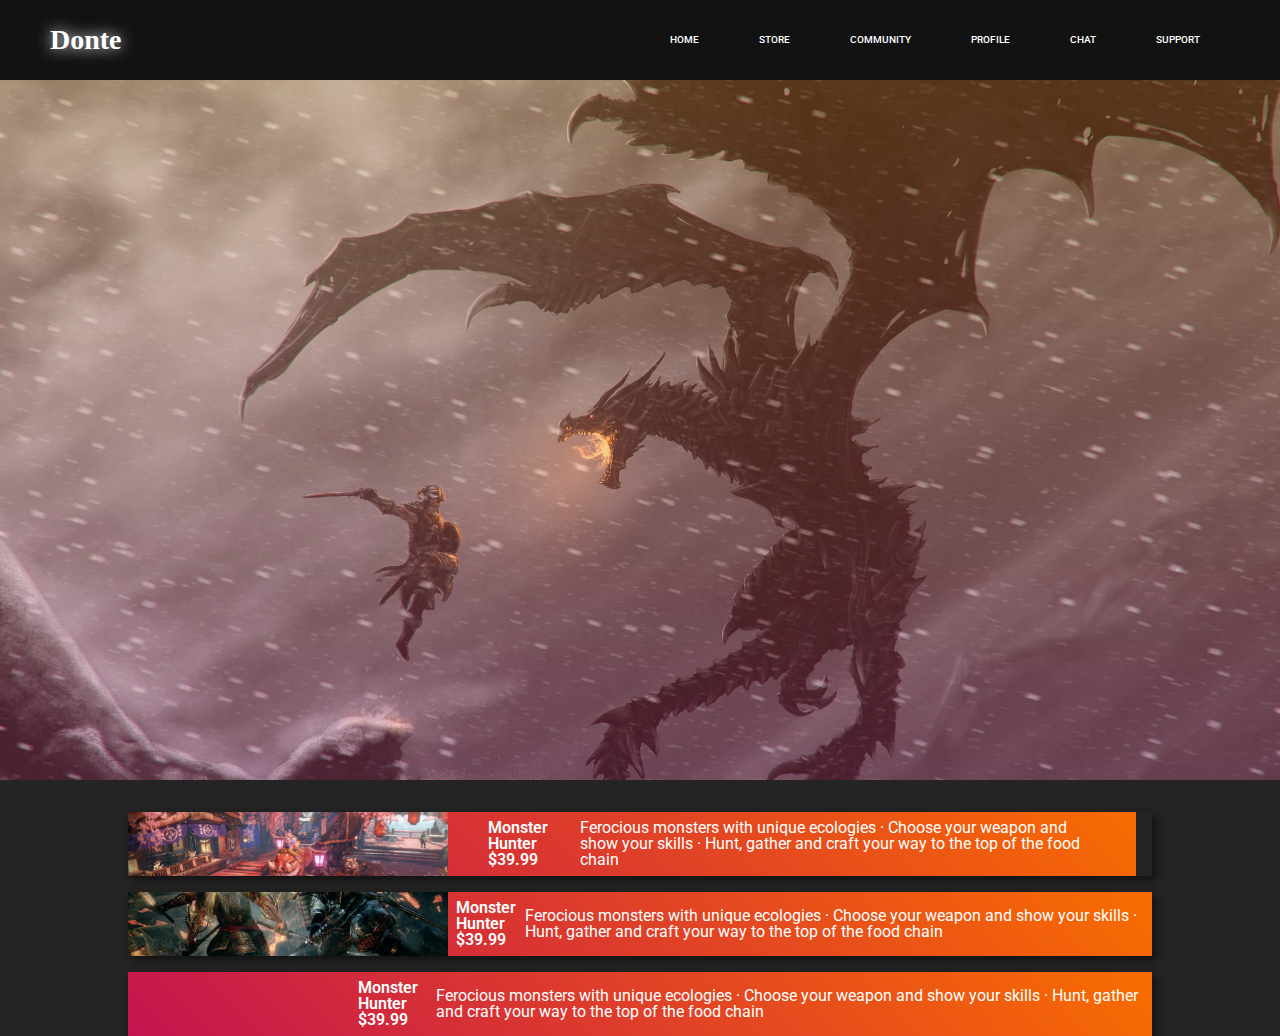
==== store.html @ f2776e54 "storepage" ====
<!DOCTYPE html>
<html lang="en">
  <head>
    <meta charset="UTF-8" />
    <meta http-equiv="X-UA-Compatible" content="IE=edge" />
    <meta name="viewport" content="width=device-width, initial-scale=1.0" />
    <title>Store</title>
    <!-- Main Style Css File -->
    <link rel="stylesheet" href="css/style.css" />
    <!-- Reset Css File -->
    <link rel="stylesheet" href="css/reset.css" />
    <!-- Font Awesome CDN -->
    <link
      rel="stylesheet"
      href="https://cdnjs.cloudflare.com/ajax/libs/font-awesome/6.2.1/css/all.min.css"
      integrity="sha512-MV7K8+y+gLIBoVD59lQIYicR65iaqukzvf/nwasF0nqhPay5w/9lJmVM2hMDcnK1OnMGCdVK+iQrJ7lzPJQd1w=="
      crossorigin="anonymous"
      referrerpolicy="no-referrer"
    />
  </head>
  <body>
    <div class="header">
      <div class="logo">Donte</div>
      <div class="hamburger">
        <div class="line"></div>
        <div class="line"></div>
        <div class="line"></div>
      </div>
      <nav class="nav_bar">
        <ul>
          <li>
            <i class="fa-solid fa-house"></i><a href="" class=""> HOME</a>
          </li>
          <li><i class="fa-solid fa-shop"></i><a href=""> STORE</a></li>
          <li><i class="fa-solid fa-users"></i><a href=""> COMMUNITY</a></li>
          <li><i class="fa-solid fa-user"></i><a href=""> PROFILE</a></li>
          <li><i class="fa-solid fa-comments"></i> <a href="">CHAT</a></li>
          <li><i class="fa-solid fa-phone"></i><a href=""> SUPPORT</a></li>
        </ul>
      </nav>
    </div>
    <div class="main">
      <div class="top_container" id="top_store_container"></div>
      <div class="store_item_container">
        <div class="store_item_card">
          <div class="store_item_card_inner">
            <div class="store_item_card_image">
              <img src="images/store/items/mnhntr.webp" alt="" />
            </div>
            <div class="store_item_card_text_one">
              <h2>Monster Hunter</h2>
              <p>$39.99</p>
            </div>
            <div class="store_item_card_text_two">
              <p>
                Ferocious monsters with unique ecologies · Choose your weapon
                and show your skills · Hunt, gather and craft your way to the
                top of the food chain
              </p>
            </div>
            <div class="store_item_card_arrow">
              <i class="fa-solid fa-circle-arrow-right fa-3x"></i>
            </div>
          </div>
        </div>
        <div class="store_item_card">
          <div class="store_item_card_image">
            <img src="images/store/items/nioh.jpg" alt="" />
          </div>
          <div class="store_item_card_text_one">
            <h2>Monster Hunter</h2>
            <p>$39.99</p>
          </div>
          <div class="store_item_card_text_two">
            <p>
              Ferocious monsters with unique ecologies · Choose your weapon and
              show your skills · Hunt, gather and craft your way to the top of
              the food chain
            </p>
          </div>
        </div>
        <div class="store_item_card">
          <div class="store_item_card_image"></div>
          <div class="store_item_card_text_one">
            <h2>Monster Hunter</h2>
            <p>$39.99</p>
          </div>
          <div class="store_item_card_text_two">
            <p>
              Ferocious monsters with unique ecologies · Choose your weapon and
              show your skills · Hunt, gather and craft your way to the top of
              the food chain
            </p>
          </div>
        </div>
      </div>
    </div>
  </body>
</html>
---- css/style.css ----
@import url("https://fonts.googleapis.com/css2?family=Roboto&display=swap");
* {
  box-sizing: border-box;
  font-family: "Roboto", sans-serif;
}

body {
  box-sizing: border-box;
  background-color: var(--light-gray);
}

html {
  scroll-behavior: smooth;
}

/* Colors */
:root {
  /* --main-purple: #311036;
  --main-pink: #ff2a6d;
  --main-blue: #05d9e8;
  --light-blue: #d1f7ff;
  --dark-blue: #005678;
  --darker-blue: #01012b; */
  --main-orange: #f96d00;
  --main-purple: #8a1253;
  --main-red: #c51350;
  --main-gray: #121212;
  --light-gray: #242424;
}

/* Header */
.header {
  width: 100%;
  height: 80px;
  background: var(--main-gray);
  display: flex;
  align-items: center;
  justify-content: space-between;
  padding: 0 100px;
}

.logo {
  font-size: 28px;
  font-weight: bold;
  color: #fff;
  text-shadow: 0px 0px 15px #fff;
  cursor: pointer;
}

.hamburger {
  display: none;
}

.nav_bar ul {
  display: flex;
  justify-content: center;
  align-items: center;
}

.nav_bar ul li {
  display: flex;
  flex-direction: row;
  align-items: center;
  justify-content: center;
  padding: 10px 20px;
}

.nav_bar ul li a {
  display: block;
  color: #fff;
  padding: 0 5px;
  font-weight: 500;
  font-size: 10px;
  font-family: "Roboto", sans-serif;
  border-radius: 50px;
  transition: 0.2s;
  margin: 0 5px;
}

.nav_bar ul li i {
  color: white;
  display: flex;
  justify-content: center;
  align-items: center;
}

.nav_bar ul li:hover {
  border-radius: 20px;
  color: #fff;
  text-shadow: 0 0 5px var(--main-red);
}

/* Top Container */
.top_container {
  background: linear-gradient(
      0deg,
      rgba(197, 19, 80, 0.25),
      rgba(249, 109, 0, 0.25)
    ),
    url(../images/top.jpg);
  background-position: center;
  background-size: cover;
  background-repeat: no-repeat;
  min-height: 700px;
  display: flex;
  justify-content: center;
}

.top_nav {
  margin-top: 20px;
  display: flex;
  flex-direction: row;
  background: linear-gradient(45deg, var(--main-red), var(--main-orange));
  border-radius: 15px;
  height: 3rem;
  align-items: center;
  justify-content: space-between;
  width: 90%;
  padding: 20px;
  box-shadow: 3px 3px 4px var(--main-gray);
}

.top_ul {
  display: flex;
  flex-direction: row;
  gap: 2rem;
}

.top_li a {
  color: #fff;
  font-family: "Roboto";
  transition: 0.2s;
  font-weight: bold;
}

.top_li:hover {
  transform: scale(1.2);
  transition: 0.2s;
  text-shadow: 2px 4px 5px var(--main-gray);
}

/* Slider Container 1 */
.headerone {
  margin: 2rem auto;
  text-align: center;
  font-family: "Roboto";
  font-size: 22px;
  font-weight: bold;
  color: #fff;
}
.product_card_container {
  background: linear-gradient(45deg, var(--main-red) 60%, var(--main-orange));
  width: 60rem;
  height: 22rem;
  border-radius: 20px;
  box-shadow: 2px 4px 4px var(--main-gray);
  display: flex;
  flex-direction: row;
  justify-content: center;
  align-items: center;
  margin: 2rem auto;
  gap: 0.5rem;
  font-family: "Roboto";
}

/* Left Section */
.card_section_left {
  width: 35rem;
  height: 90%;
}

.card_main_image {
  width: 100%;
  height: 100%;
  border-radius: 20px;
}

/* Right Section */
.card_section_right {
  display: flex;
  flex-direction: column;
  width: 20rem;
  height: 100%;
  justify-content: center;
}

/* Info */
.card_info {
  display: flex;
  flex-direction: column;
  align-items: flex-start;
  justify-content: space-evenly;
  height: 100%;
  color: #fff;
}

.card_info h2 {
  font-size: 25px;
  font-weight: bolder;
}

.card_info p {
  font-size: 12px;
}

.card_info button {
  border-radius: 20px;
  border: none;
  font-weight: bold;
  border: 2px solid #fff;
  background: transparent;
  color: white;
  padding: 5px;
  width: 8rem;
  cursor: pointer;
  transition: 0.2s;
}

.card_info button:hover {
  background: var(--main-gray);
  border: 2px solid var(--main-gray);
}

/* Small Images */
.img_nav {
  width: 80%;
  height: 5rem;
  display: flex;
  flex-wrap: wrap;
}

.nav_image {
  width: 50%;
  height: 100%;
  padding: 2px;
  cursor: pointer;
  transform: 0.2s;
  border-radius: 20px;
}

.nav_image:hover {
  transform: scale(1.1);
  transition: 0.2s;
}

/* Slideshow container */
.slideshow-container {
  max-width: 1000px;
  position: relative;
  margin: auto;
}

/* Hide the images by default */
.mySlides {
  display: none;
}

/* Next & previous buttons */
.prev,
.next {
  cursor: pointer;
  position: absolute;
  top: 50%;
  width: auto;
  margin-top: -22px;
  padding: 16px;
  color: white;
  font-weight: bold;
  font-size: 18px;
  transition: 0.6s ease;
  border-radius: 10px;
  box-shadow: 0 0 5px #fff;
  user-select: none;
  background-color: var(--main-gray);
}

/* Position the "next button" to the right */
.next {
  right: 0;
  border-radius: 10px;
}

/* On hover, add a black background color with a little bit see-through */
.prev:hover,
.next:hover {
  background-color: rgba(0, 0, 0, 0.8);
}

/* Caption text */
.text {
  color: #f2f2f2;
  font-size: 15px;
  padding: 8px 12px;
  position: absolute;
  bottom: 8px;
  width: 100%;
  text-align: center;
}

/* Number text (1/3 etc) */
.numbertext {
  color: #f2f2f2;
  font-size: 12px;
  padding: 8px 12px;
  position: absolute;
  top: 0;
}

/* The dots/bullets/indicators */
.dot {
  cursor: pointer;
  height: 15px;
  width: 15px;
  margin: 0 2px;
  background-color: #bbb;
  border-radius: 50%;
  display: inline-block;
  transition: background-color 0.6s ease;
}

.active,
.dot:hover {
  background-color: #717171;
}

/* Fading animation */
.fade {
  animation-name: fade;
  animation-duration: 1.5s;
}

/* Award */
.award {
  width: 100%;
  display: flex;
  justify-content: center;
  align-items: center;
  margin: 5rem auto;
}
.award_inner {
  width: 60rem;
  min-height: 10rem;
  display: flex;
  align-items: center;
  justify-content: center;
  background: url(../images/gameaward/share-2022.jpg);
  background-position: center;
  background-repeat: no-repeat;
  background-size: cover;
  box-shadow: 2px 4px 4px var(--main-gray);
  cursor: pointer;
  transition: all 0.2s;
}
.award_inner:hover {
  box-shadow: 0 0 20px var(--main-red);
}

/* Special */
.special_container {
  display: flex;
  flex-direction: row;
  justify-content: center;
  align-items: center;
  min-height: 30rem;
  gap: 4rem;
  padding: 2rem;
}

.specialimg {
  height: 20rem;
}

.spimgone {
  background: url(../images/special/spone.jpg);
  background-position: center;
  background-size: cover;
  background-repeat: no-repeat;
}

.spimgtwo {
  background: url(../images/special/sptwo.jpg);
  background-position: center;
  background-size: cover;
  background-repeat: no-repeat;
}

.special {
  width: 20rem;
  box-shadow: 5px 5px 5px var(--main-gray);
  transition: 0.1s;
}

.specialtext {
  font-family: "Roboto";
  display: flex;
  flex-direction: column;
  justify-content: space-evenly;
  height: 8rem;
  padding: 1rem;
  text-align: center;
  background: linear-gradient(45deg, var(--main-red), var(--main-orange));
}

.specialtext h2 {
  color: #fff;
  font-size: 22px;
}

.specialtext p {
  color: #fff;
  font-size: 12px;
}

.specialdeal {
  font-size: 20px !important;
  background: #202020;
  display: flex;
  justify-content: center;
  align-items: center;
  padding: 0.5rem;
}

.spthree {
  display: flex;
  flex-direction: column;
  justify-content: space-between;
  gap: 0.5rem;
}

.specialtopimg {
  height: 7rem;
  background: url(../images/special/sptop.jpg);
  background-position: center;
  background-repeat: no-repeat;
  background-size: cover;
}

.specialbotimg {
  height: 7rem;
  background: url(../images/special/spbot.jpg);
  background-position: center;
  background-size: cover;
  background-repeat: no-repeat;
}

.spone:hover {
  transform: scale(1.1);
  transition: 0.2s;
}
.sptwo:hover {
  transform: scale(1.1);
  transition: 0.2s;
}
.specialthreetop:hover {
  transform: scale(1.1);
  transition: 0.2s;
}
.specialthreebot:hover {
  transform: scale(1.1);
  transition: 0.2s;
}

.offertext {
  margin: auto;
  width: 90%;
  padding: 1rem;
  border-radius: 20px;
}
.offertext h2 {
  text-align: center;
  font-family: "Roboto";
  font-size: 22px;
  font-weight: bolder;
  color: #fff;
}

/* New & Trending */
.trending_text {
  margin-bottom: 2rem;
}
.trending_text h2 {
  font-family: "Roboto";
  font-size: 22px;
  font-weight: bolder;
  color: #fff;
  text-align: center;
}

.trending_row_one {
  display: flex;
  flex-wrap: wrap;
  flex-direction: row;
  gap: 1rem;
  align-items: center;
  justify-content: center;
}

.trending_card {
  /* height: 25rem; */
  width: 12rem;
  transition: all 0.2s;
  cursor: pointer;
}

.trending_card:hover {
  transform: scale(1.1);
}

.trending_card_text {
  height: 4rem;
  display: flex;
  flex-direction: column;
  justify-content: space-evenly;
  gap: 6px;
  color: #fff;
  text-align: center;
  padding: 0.5rem;
  background: linear-gradient(45deg, var(--main-red), var(--main-orange));
}

.trending_header {
  font-family: "Roboto";
  font-size: 14px;
  font-weight: bold;
}

.trending_card_text a {
  color: #fff;
  font-size: 18px;
  font-family: "Roboto";
  transition: transform 0.5s ease-in-out;
}

.trending_card_text a:hover {
  transform: rotate(270deg);
}

/* Trending card images */
.trending_one {
  background: linear-gradient(
      0deg,
      rgba(197, 19, 80, 0.5),
      rgba(249, 109, 0, 0.1)
    ),
    url(../images/new/wtchr.jpg);
}
.trending_two {
  background: linear-gradient(
      0deg,
      rgba(197, 19, 80, 0.5),
      rgba(249, 109, 0, 0.1)
    ),
    url(../images/new/cbrpnk.jpg);
}
.trending_three {
  background: linear-gradient(
      0deg,
      rgba(197, 19, 80, 0.5),
      rgba(249, 109, 0, 0.1)
    ),
    url(../images/new/eldn.webp);
}
.trending_four {
  background: linear-gradient(
      0deg,
      rgba(197, 19, 80, 0.5),
      rgba(249, 109, 0, 0.1)
    ),
    url(../images/new/frcry.jpg);
}
.trending_five {
  background: linear-gradient(
      0deg,
      rgba(197, 19, 80, 0.5),
      rgba(249, 109, 0, 0.1)
    ),
    url(../images/new/dstny.jpg);
}

.trending_img {
  min-height: 16rem;
  background-position: center;
  background-size: cover;
  background-repeat: no-repeat;
}

/* Store */
#top_store_container {
  background: linear-gradient(
      0deg,
      rgba(197, 19, 80, 0.25),
      rgba(249, 109, 0, 0.25)
    ),
    url(../images/store/skrmtop.jpg);
  background-size: cover;
  background-repeat: no-repeat;
}

/* Store Items */
.store_item_container {
  display: flex;
  flex-wrap: wrap;
  flex-direction: column;
  justify-content: center;
  align-items: center;
  margin-top: 2rem;
  gap: 1rem;
  font-family: "Roboto";
}
.store_item_card {
  height: 4rem;
  max-width: 80%;
  display: flex;
  cursor: pointer;
  transition: all 0.5s;
  box-shadow: 4px 4px 9px var(--main-gray);
  background: linear-gradient(45deg, var(--main-red), var(--main-orange));
}
.store_item_card:hover {
  height: 10rem;
  transform: scale(1.02);
  box-shadow: 0px 0px 15px var(--main-red);
}

.store_item_card_inner {
  max-width: 100%;
}

.store_item_card_image {
  max-height: 100%;
  width: 20rem;
}

.store_item_card_image img {
  object-fit: cover;
  width: 20rem;
  max-height: 100%;
}

.store_item_card_text_one {
  display: flex;
  flex-direction: column;
  align-items: flex-start;
  justify-content: center;
  font-size: 1rem;
  padding-left: 0.5rem;
  color: #fff;
  font-weight: 600;
}
.store_item_card_text_two {
  color: #fff;
  display: flex;
  flex-direction: column;
  justify-content: center;
  align-items: flex-start;
}

.store_item_card_arrow {
  display: flex;
  flex-direction: column;
  align-items: center;
  justify-content: center;
  color: #fff;
  padding: 0.5rem;
  background-color: var(--light-gray);
}
.store_item_card_arrow i {
  transition: all 0.5s;
}

.store_item_card_arrow i:hover {
  text-shadow: 0px 0px 10px var(--main-red);
  transform: scale(1.2);
}

.store_item_card_inner {
  display: flex;
  gap: 2rem;
}

/* 197, 19, 80, 0.25
249, 109, 0, 0.25 */

@keyframes fade {
  from {
    opacity: 0.4;
  }
  to {
    opacity: 1;
  }
}

.top_container input {
  border-radius: 10px;
  height: 1.5rem;
  border: none;
  width: 15rem;
}

@media only screen and (max-width: 1328px) {
  .header {
    padding: 0 50px;
  }
}
@media only screen and (max-width: 1100px) {
  .header {
    padding: 0 50px;
  }
  .top_nav {
    display: flex;
    flex-direction: column;
    height: 100%;
    width: 50%;
    gap: 1rem;
    text-align: center;
  }

  .top_nav input {
    display: none;
  }
  .top_ul {
    display: flex;
    flex-direction: column;
  }

  .slideshow-container {
    display: none;
  }
  .dots {
    display: none;
  }
  .special_container {
    display: flex;
    flex-direction: column;
    justify-content: center;
    align-items: center;
    gap: 1rem;
  }

  .special {
    min-width: 50%;
    height: 60%;
  }
}
@media only screen and (max-width: 900px) {
  .hamburger {
    display: block;
    cursor: pointer;
  }
  .nav_bar ul li {
    flex-direction: column;
  }

  .nav_bar ul li a {
    padding: 3px;
    font-size: 15px;
  }

  .hamburger .line {
    width: 30px;
    height: 3px;
    background: #fff;
    margin: 6px 0;
  }

  .nav_bar {
    height: 0;
    position: absolute;
    top: 80px;
    left: 0;
    right: 0;
    width: 100vw;
    background: var(--main-gray);
    transition: 0.2s;
    overflow: hidden;
  }

  .nav_bar.active {
    height: 550px;
    transition: 0.2s;
  }

  .nav_bar.active ul {
    opacity: 1;
  }

  .nav_bar ul {
    display: block;
    width: fit-content;
    margin: 80px auto 0 auto;
    text-align: center;
    transition: 0.5s;
    opacity: 0;
  }

  .nav_bar ul li a {
    margin-bottom: 12px;
  }

  .trending_card {
    width: 6rem;
  }
}
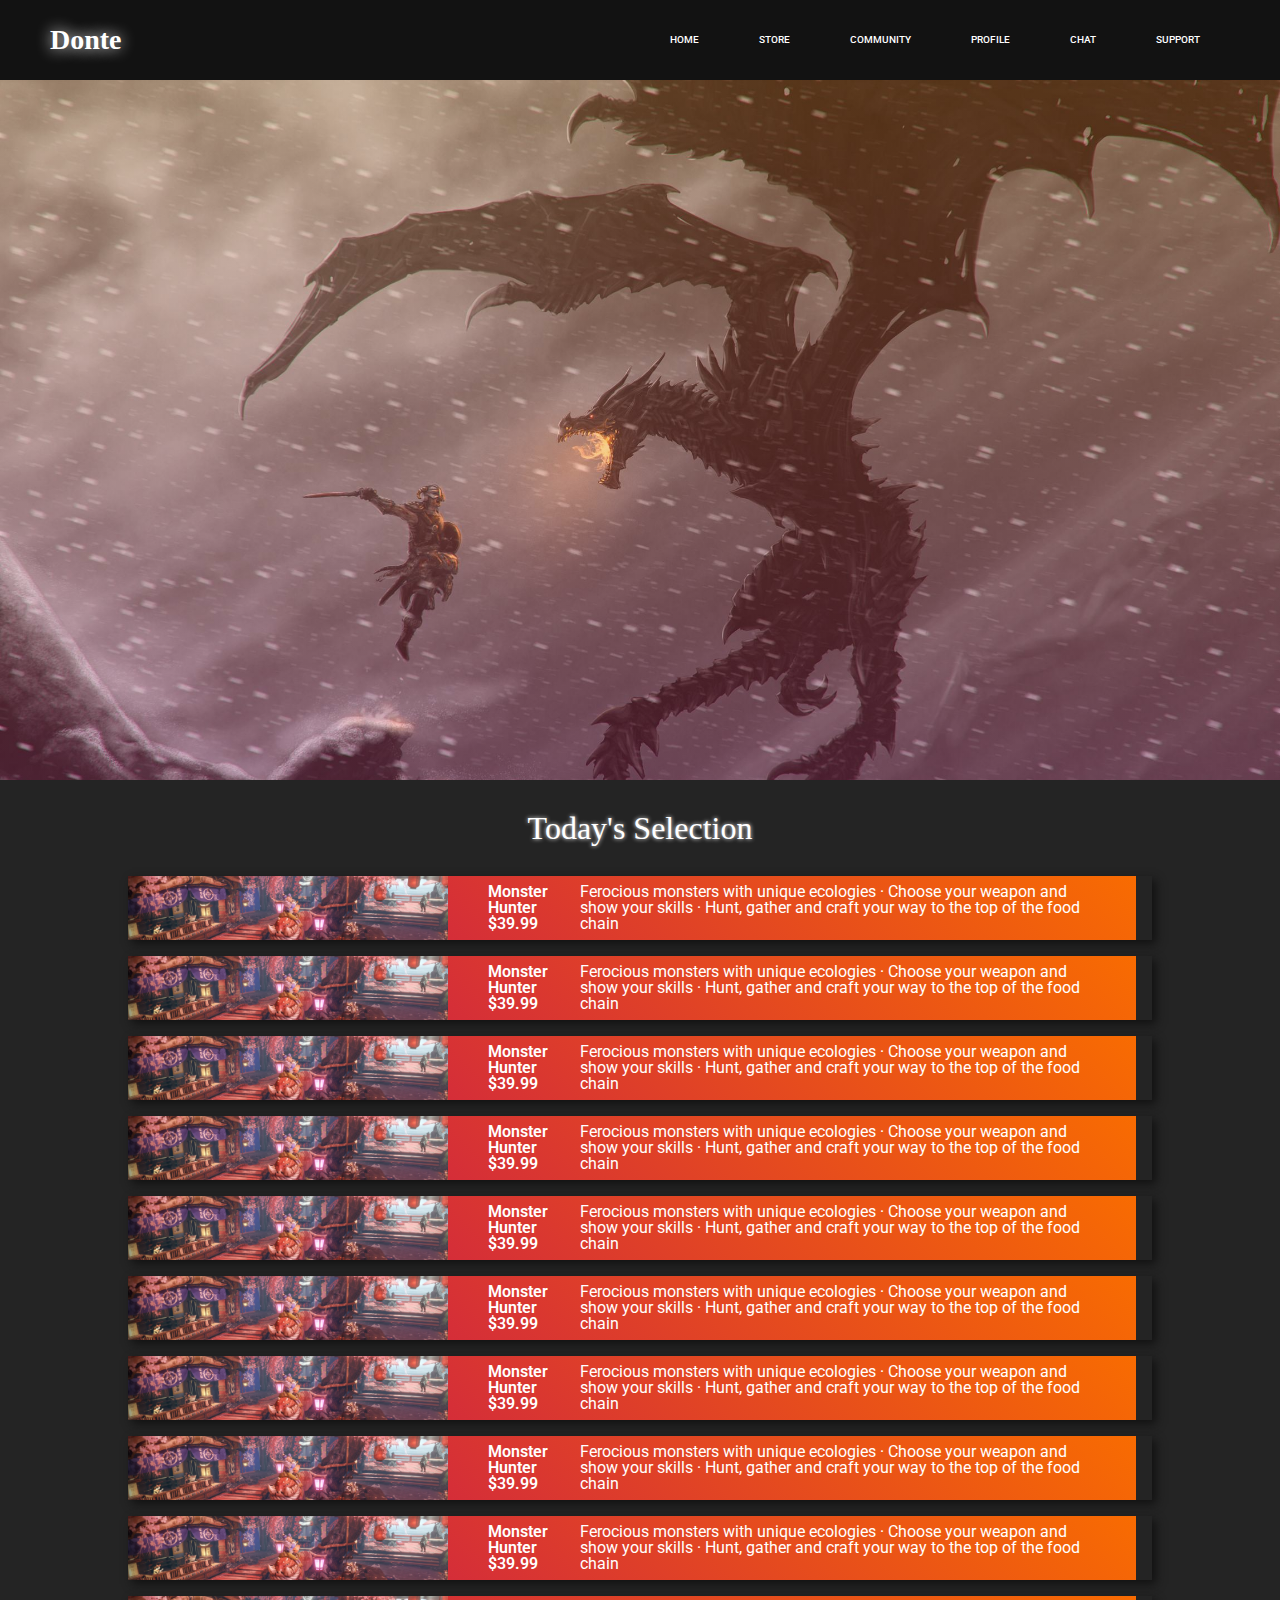
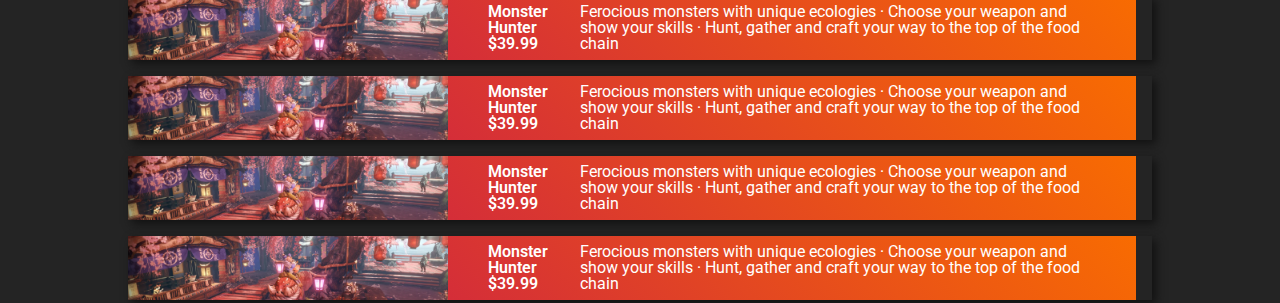
==== commit f2eb1172: "3" ====
--- a/store.html
+++ b/store.html
@@ -1,99 +1,324 @@
 <!DOCTYPE html>
 <html lang="en">
-  <head>
-    <meta charset="UTF-8" />
-    <meta http-equiv="X-UA-Compatible" content="IE=edge" />
-    <meta name="viewport" content="width=device-width, initial-scale=1.0" />
-    <title>Store</title>
-    <!-- Main Style Css File -->
-    <link rel="stylesheet" href="css/style.css" />
-    <!-- Reset Css File -->
-    <link rel="stylesheet" href="css/reset.css" />
-    <!-- Font Awesome CDN -->
-    <link
-      rel="stylesheet"
-      href="https://cdnjs.cloudflare.com/ajax/libs/font-awesome/6.2.1/css/all.min.css"
-      integrity="sha512-MV7K8+y+gLIBoVD59lQIYicR65iaqukzvf/nwasF0nqhPay5w/9lJmVM2hMDcnK1OnMGCdVK+iQrJ7lzPJQd1w=="
-      crossorigin="anonymous"
-      referrerpolicy="no-referrer"
-    />
-  </head>
-  <body>
-    <div class="header">
-      <div class="logo">Donte</div>
-      <div class="hamburger">
-        <div class="line"></div>
-        <div class="line"></div>
-        <div class="line"></div>
-      </div>
-      <nav class="nav_bar">
-        <ul>
-          <li>
-            <i class="fa-solid fa-house"></i><a href="" class=""> HOME</a>
-          </li>
-          <li><i class="fa-solid fa-shop"></i><a href=""> STORE</a></li>
-          <li><i class="fa-solid fa-users"></i><a href=""> COMMUNITY</a></li>
-          <li><i class="fa-solid fa-user"></i><a href=""> PROFILE</a></li>
-          <li><i class="fa-solid fa-comments"></i> <a href="">CHAT</a></li>
-          <li><i class="fa-solid fa-phone"></i><a href=""> SUPPORT</a></li>
-        </ul>
-      </nav>
+
+<head>
+  <meta charset="UTF-8" />
+  <meta http-equiv="X-UA-Compatible" content="IE=edge" />
+  <meta name="viewport" content="width=device-width, initial-scale=1.0" />
+  <title>Store</title>
+  <!-- Main Style Css File -->
+  <link rel="stylesheet" href="css/style.css" />
+  <!-- Reset Css File -->
+  <link rel="stylesheet" href="css/reset.css" />
+  <!-- Font Awesome CDN -->
+  <link rel="stylesheet" href="https://cdnjs.cloudflare.com/ajax/libs/font-awesome/6.2.1/css/all.min.css"
+    integrity="sha512-MV7K8+y+gLIBoVD59lQIYicR65iaqukzvf/nwasF0nqhPay5w/9lJmVM2hMDcnK1OnMGCdVK+iQrJ7lzPJQd1w=="
+    crossorigin="anonymous" referrerpolicy="no-referrer" />
+</head>
+
+<body>
+  <div class="header">
+    <div class="logo"><a href="index.html">Donte</a></div>
+    <div class="hamburger">
+      <div class="line"></div>
+      <div class="line"></div>
+      <div class="line"></div>
     </div>
-    <div class="main">
-      <div class="top_container" id="top_store_container"></div>
-      <div class="store_item_container">
-        <div class="store_item_card">
-          <div class="store_item_card_inner">
-            <div class="store_item_card_image">
-              <img src="images/store/items/mnhntr.webp" alt="" />
-            </div>
-            <div class="store_item_card_text_one">
-              <h2>Monster Hunter</h2>
-              <p>$39.99</p>
-            </div>
-            <div class="store_item_card_text_two">
-              <p>
-                Ferocious monsters with unique ecologies · Choose your weapon
-                and show your skills · Hunt, gather and craft your way to the
-                top of the food chain
-              </p>
-            </div>
-            <div class="store_item_card_arrow">
-              <i class="fa-solid fa-circle-arrow-right fa-3x"></i>
-            </div>
-          </div>
-        </div>
-        <div class="store_item_card">
-          <div class="store_item_card_image">
-            <img src="images/store/items/nioh.jpg" alt="" />
-          </div>
-          <div class="store_item_card_text_one">
-            <h2>Monster Hunter</h2>
-            <p>$39.99</p>
-          </div>
-          <div class="store_item_card_text_two">
-            <p>
-              Ferocious monsters with unique ecologies · Choose your weapon and
-              show your skills · Hunt, gather and craft your way to the top of
-              the food chain
-            </p>
-          </div>
-        </div>
-        <div class="store_item_card">
-          <div class="store_item_card_image"></div>
-          <div class="store_item_card_text_one">
-            <h2>Monster Hunter</h2>
-            <p>$39.99</p>
-          </div>
-          <div class="store_item_card_text_two">
-            <p>
-              Ferocious monsters with unique ecologies · Choose your weapon and
-              show your skills · Hunt, gather and craft your way to the top of
-              the food chain
-            </p>
-          </div>
-        </div>
-      </div>
+    <nav class="nav_bar">
+      <ul>
+        <li>
+          <i class="fa-solid fa-house"></i><a href="" class=""> HOME</a>
+        </li>
+        <li><i class="fa-solid fa-shop"></i><a href=""> STORE</a></li>
+        <li><i class="fa-solid fa-users"></i><a href=""> COMMUNITY</a></li>
+        <li><i class="fa-solid fa-user"></i><a href=""> PROFILE</a></li>
+        <li><i class="fa-solid fa-comments"></i> <a href="">CHAT</a></li>
+        <li><i class="fa-solid fa-phone"></i><a href=""> SUPPORT</a></li>
+      </ul>
+    </nav>
+  </div>
+  <div class="main">
+    <div class="top_container" id="top_store_container"></div>
+    <div class="store_header">
+      <h2>Today's Selection</h2>
     </div>
-  </body>
-</html>
+    <div class="store_item_container">
+      <div class="store_item_card">
+        <div class="store_item_card_inner">
+          <div class="store_item_card_image">
+            <img src="images/store/items/mnhntr.webp" alt="" />
+          </div>
+          <div class="store_item_card_text_one">
+            <h2>Monster Hunter</h2>
+            <p>$39.99</p>
+          </div>
+          <div class="store_item_card_text_two">
+            <p>
+              Ferocious monsters with unique ecologies · Choose your weapon
+              and show your skills · Hunt, gather and craft your way to the
+              top of the food chain
+            </p>
+          </div>
+          <div class="store_item_card_arrow">
+            <i class="fa-solid fa-circle-arrow-right fa-3x"></i>
+          </div>
+        </div>
+      </div>
+      <div class="store_item_card">
+        <div class="store_item_card_inner">
+          <div class="store_item_card_image">
+            <img src="images/store/items/mnhntr.webp" alt="" />
+          </div>
+          <div class="store_item_card_text_one">
+            <h2>Monster Hunter</h2>
+            <p>$39.99</p>
+          </div>
+          <div class="store_item_card_text_two">
+            <p>
+              Ferocious monsters with unique ecologies · Choose your weapon
+              and show your skills · Hunt, gather and craft your way to the
+              top of the food chain
+            </p>
+          </div>
+          <div class="store_item_card_arrow">
+            <i class="fa-solid fa-circle-arrow-right fa-3x"></i>
+          </div>
+        </div>
+      </div>
+      <div class="store_item_card">
+        <div class="store_item_card_inner">
+          <div class="store_item_card_image">
+            <img src="images/store/items/mnhntr.webp" alt="" />
+          </div>
+          <div class="store_item_card_text_one">
+            <h2>Monster Hunter</h2>
+            <p>$39.99</p>
+          </div>
+          <div class="store_item_card_text_two">
+            <p>
+              Ferocious monsters with unique ecologies · Choose your weapon
+              and show your skills · Hunt, gather and craft your way to the
+              top of the food chain
+            </p>
+          </div>
+          <div class="store_item_card_arrow">
+            <i class="fa-solid fa-circle-arrow-right fa-3x"></i>
+          </div>
+        </div>
+      </div>
+      <div class="store_item_card">
+        <div class="store_item_card_inner">
+          <div class="store_item_card_image">
+            <img src="images/store/items/mnhntr.webp" alt="" />
+          </div>
+          <div class="store_item_card_text_one">
+            <h2>Monster Hunter</h2>
+            <p>$39.99</p>
+          </div>
+          <div class="store_item_card_text_two">
+            <p>
+              Ferocious monsters with unique ecologies · Choose your weapon
+              and show your skills · Hunt, gather and craft your way to the
+              top of the food chain
+            </p>
+          </div>
+          <div class="store_item_card_arrow">
+            <i class="fa-solid fa-circle-arrow-right fa-3x"></i>
+          </div>
+        </div>
+      </div>
+      <div class="store_item_card">
+        <div class="store_item_card_inner">
+          <div class="store_item_card_image">
+            <img src="images/store/items/mnhntr.webp" alt="" />
+          </div>
+          <div class="store_item_card_text_one">
+            <h2>Monster Hunter</h2>
+            <p>$39.99</p>
+          </div>
+          <div class="store_item_card_text_two">
+            <p>
+              Ferocious monsters with unique ecologies · Choose your weapon
+              and show your skills · Hunt, gather and craft your way to the
+              top of the food chain
+            </p>
+          </div>
+          <div class="store_item_card_arrow">
+            <i class="fa-solid fa-circle-arrow-right fa-3x"></i>
+          </div>
+        </div>
+      </div>
+      <div class="store_item_card">
+        <div class="store_item_card_inner">
+          <div class="store_item_card_image">
+            <img src="images/store/items/mnhntr.webp" alt="" />
+          </div>
+          <div class="store_item_card_text_one">
+            <h2>Monster Hunter</h2>
+            <p>$39.99</p>
+          </div>
+          <div class="store_item_card_text_two">
+            <p>
+              Ferocious monsters with unique ecologies · Choose your weapon
+              and show your skills · Hunt, gather and craft your way to the
+              top of the food chain
+            </p>
+          </div>
+          <div class="store_item_card_arrow">
+            <i class="fa-solid fa-circle-arrow-right fa-3x"></i>
+          </div>
+        </div>
+      </div>
+      <div class="store_item_card">
+        <div class="store_item_card_inner">
+          <div class="store_item_card_image">
+            <img src="images/store/items/mnhntr.webp" alt="" />
+          </div>
+          <div class="store_item_card_text_one">
+            <h2>Monster Hunter</h2>
+            <p>$39.99</p>
+          </div>
+          <div class="store_item_card_text_two">
+            <p>
+              Ferocious monsters with unique ecologies · Choose your weapon
+              and show your skills · Hunt, gather and craft your way to the
+              top of the food chain
+            </p>
+          </div>
+          <div class="store_item_card_arrow">
+            <i class="fa-solid fa-circle-arrow-right fa-3x"></i>
+          </div>
+        </div>
+      </div>
+      <div class="store_item_card">
+        <div class="store_item_card_inner">
+          <div class="store_item_card_image">
+            <img src="images/store/items/mnhntr.webp" alt="" />
+          </div>
+          <div class="store_item_card_text_one">
+            <h2>Monster Hunter</h2>
+            <p>$39.99</p>
+          </div>
+          <div class="store_item_card_text_two">
+            <p>
+              Ferocious monsters with unique ecologies · Choose your weapon
+              and show your skills · Hunt, gather and craft your way to the
+              top of the food chain
+            </p>
+          </div>
+          <div class="store_item_card_arrow">
+            <i class="fa-solid fa-circle-arrow-right fa-3x"></i>
+          </div>
+        </div>
+      </div>
+      <div class="store_item_card">
+        <div class="store_item_card_inner">
+          <div class="store_item_card_image">
+            <img src="images/store/items/mnhntr.webp" alt="" />
+          </div>
+          <div class="store_item_card_text_one">
+            <h2>Monster Hunter</h2>
+            <p>$39.99</p>
+          </div>
+          <div class="store_item_card_text_two">
+            <p>
+              Ferocious monsters with unique ecologies · Choose your weapon
+              and show your skills · Hunt, gather and craft your way to the
+              top of the food chain
+            </p>
+          </div>
+          <div class="store_item_card_arrow">
+            <i class="fa-solid fa-circle-arrow-right fa-3x"></i>
+          </div>
+        </div>
+      </div>
+      <div class="store_item_card">
+        <div class="store_item_card_inner">
+          <div class="store_item_card_image">
+            <img src="images/store/items/mnhntr.webp" alt="" />
+          </div>
+          <div class="store_item_card_text_one">
+            <h2>Monster Hunter</h2>
+            <p>$39.99</p>
+          </div>
+          <div class="store_item_card_text_two">
+            <p>
+              Ferocious monsters with unique ecologies · Choose your weapon
+              and show your skills · Hunt, gather and craft your way to the
+              top of the food chain
+            </p>
+          </div>
+          <div class="store_item_card_arrow">
+            <i class="fa-solid fa-circle-arrow-right fa-3x"></i>
+          </div>
+        </div>
+      </div>
+      <div class="store_item_card">
+        <div class="store_item_card_inner">
+          <div class="store_item_card_image">
+            <img src="images/store/items/mnhntr.webp" alt="" />
+          </div>
+          <div class="store_item_card_text_one">
+            <h2>Monster Hunter</h2>
+            <p>$39.99</p>
+          </div>
+          <div class="store_item_card_text_two">
+            <p>
+              Ferocious monsters with unique ecologies · Choose your weapon
+              and show your skills · Hunt, gather and craft your way to the
+              top of the food chain
+            </p>
+          </div>
+          <div class="store_item_card_arrow">
+            <i class="fa-solid fa-circle-arrow-right fa-3x"></i>
+          </div>
+        </div>
+      </div>
+      <div class="store_item_card">
+        <div class="store_item_card_inner">
+          <div class="store_item_card_image">
+            <img src="images/store/items/mnhntr.webp" alt="" />
+          </div>
+          <div class="store_item_card_text_one">
+            <h2>Monster Hunter</h2>
+            <p>$39.99</p>
+          </div>
+          <div class="store_item_card_text_two">
+            <p>
+              Ferocious monsters with unique ecologies · Choose your weapon
+              and show your skills · Hunt, gather and craft your way to the
+              top of the food chain
+            </p>
+          </div>
+          <div class="store_item_card_arrow">
+            <i class="fa-solid fa-circle-arrow-right fa-3x"></i>
+          </div>
+        </div>
+      </div>
+      <div class="store_item_card">
+        <div class="store_item_card_inner">
+          <div class="store_item_card_image">
+            <img src="images/store/items/mnhntr.webp" alt="" />
+          </div>
+          <div class="store_item_card_text_one">
+            <h2>Monster Hunter</h2>
+            <p>$39.99</p>
+          </div>
+          <div class="store_item_card_text_two">
+            <p>
+              Ferocious monsters with unique ecologies · Choose your weapon
+              and show your skills · Hunt, gather and craft your way to the
+              top of the food chain
+            </p>
+          </div>
+          <div class="store_item_card_arrow">
+            <i class="fa-solid fa-circle-arrow-right fa-3x"></i>
+          </div>
+        </div>
+      </div>
+    </div>
+  </div>
+  <script src="script.js"></script>
+</body>
+
+</html>--- a/css/style.css
+++ b/css/style.css
@@ -1,4 +1,5 @@
 @import url("https://fonts.googleapis.com/css2?family=Roboto&display=swap");
+
 * {
   box-sizing: border-box;
   font-family: "Roboto", sans-serif;
@@ -39,7 +40,7 @@
   padding: 0 100px;
 }
 
-.logo {
+.logo a {
   font-size: 28px;
   font-weight: bold;
   color: #fff;
@@ -92,11 +93,9 @@
 
 /* Top Container */
 .top_container {
-  background: linear-gradient(
-      0deg,
+  background: linear-gradient(0deg,
       rgba(197, 19, 80, 0.25),
-      rgba(249, 109, 0, 0.25)
-    ),
+      rgba(249, 109, 0, 0.25)),
     url(../images/top.jpg);
   background-position: center;
   background-size: cover;
@@ -148,6 +147,7 @@
   font-weight: bold;
   color: #fff;
 }
+
 .product_card_container {
   background: linear-gradient(45deg, var(--main-red) 60%, var(--main-orange));
   width: 60rem;
@@ -337,6 +337,7 @@
   align-items: center;
   margin: 5rem auto;
 }
+
 .award_inner {
   width: 60rem;
   min-height: 10rem;
@@ -351,6 +352,7 @@
   cursor: pointer;
   transition: all 0.2s;
 }
+
 .award_inner:hover {
   box-shadow: 0 0 20px var(--main-red);
 }
@@ -447,14 +449,17 @@
   transform: scale(1.1);
   transition: 0.2s;
 }
+
 .sptwo:hover {
   transform: scale(1.1);
   transition: 0.2s;
 }
+
 .specialthreetop:hover {
   transform: scale(1.1);
   transition: 0.2s;
 }
+
 .specialthreebot:hover {
   transform: scale(1.1);
   transition: 0.2s;
@@ -466,6 +471,7 @@
   padding: 1rem;
   border-radius: 20px;
 }
+
 .offertext h2 {
   text-align: center;
   font-family: "Roboto";
@@ -478,6 +484,7 @@
 .trending_text {
   margin-bottom: 2rem;
 }
+
 .trending_text h2 {
   font-family: "Roboto";
   font-size: 22px;
@@ -537,43 +544,37 @@
 
 /* Trending card images */
 .trending_one {
-  background: linear-gradient(
-      0deg,
+  background: linear-gradient(0deg,
       rgba(197, 19, 80, 0.5),
-      rgba(249, 109, 0, 0.1)
-    ),
+      rgba(249, 109, 0, 0.1)),
     url(../images/new/wtchr.jpg);
 }
+
 .trending_two {
-  background: linear-gradient(
-      0deg,
+  background: linear-gradient(0deg,
       rgba(197, 19, 80, 0.5),
-      rgba(249, 109, 0, 0.1)
-    ),
+      rgba(249, 109, 0, 0.1)),
     url(../images/new/cbrpnk.jpg);
 }
+
 .trending_three {
-  background: linear-gradient(
-      0deg,
+  background: linear-gradient(0deg,
       rgba(197, 19, 80, 0.5),
-      rgba(249, 109, 0, 0.1)
-    ),
+      rgba(249, 109, 0, 0.1)),
     url(../images/new/eldn.webp);
 }
+
 .trending_four {
-  background: linear-gradient(
-      0deg,
+  background: linear-gradient(0deg,
       rgba(197, 19, 80, 0.5),
-      rgba(249, 109, 0, 0.1)
-    ),
+      rgba(249, 109, 0, 0.1)),
     url(../images/new/frcry.jpg);
 }
+
 .trending_five {
-  background: linear-gradient(
-      0deg,
+  background: linear-gradient(0deg,
       rgba(197, 19, 80, 0.5),
-      rgba(249, 109, 0, 0.1)
-    ),
+      rgba(249, 109, 0, 0.1)),
     url(../images/new/dstny.jpg);
 }
 
@@ -586,11 +587,9 @@
 
 /* Store */
 #top_store_container {
-  background: linear-gradient(
-      0deg,
+  background: linear-gradient(0deg,
       rgba(197, 19, 80, 0.25),
-      rgba(249, 109, 0, 0.25)
-    ),
+      rgba(249, 109, 0, 0.25)),
     url(../images/store/skrmtop.jpg);
   background-size: cover;
   background-repeat: no-repeat;
@@ -606,7 +605,9 @@
   margin-top: 2rem;
   gap: 1rem;
   font-family: "Roboto";
-}
+  max-width: 100%;
+}
+
 .store_item_card {
   height: 4rem;
   max-width: 80%;
@@ -616,6 +617,7 @@
   box-shadow: 4px 4px 9px var(--main-gray);
   background: linear-gradient(45deg, var(--main-red), var(--main-orange));
 }
+
 .store_item_card:hover {
   height: 10rem;
   transform: scale(1.02);
@@ -628,7 +630,7 @@
 
 .store_item_card_image {
   max-height: 100%;
-  width: 20rem;
+  max-width: 20rem;
 }
 
 .store_item_card_image img {
@@ -647,12 +649,14 @@
   color: #fff;
   font-weight: 600;
 }
+
 .store_item_card_text_two {
   color: #fff;
   display: flex;
   flex-direction: column;
   justify-content: center;
   align-items: flex-start;
+  overflow: hidden;
 }
 
 .store_item_card_arrow {
@@ -664,6 +668,7 @@
   padding: 0.5rem;
   background-color: var(--light-gray);
 }
+
 .store_item_card_arrow i {
   transition: all 0.5s;
 }
@@ -678,6 +683,90 @@
   gap: 2rem;
 }
 
+.store_header {
+  font-size: 2rem;
+  text-align: center;
+  margin: 2rem 0;
+  color: #fff;
+  text-shadow: 0 0 4px #fff;
+}
+
+/* Footer */
+.footer_inner {
+  display: flex;
+  justify-content: center;
+  align-items: center;
+  gap: 2rem;
+  margin: 4rem 0;
+}
+
+.footer_paragraph {
+  max-width: 50%;
+  text-align: center;
+  font-size: 1.2rem;
+  color: #fff;
+}
+
+.footer_logo {
+  color: #fff;
+  text-shadow: 0px 0px 3px #fff;
+}
+
+/* Loader */
+.loader {
+  position: fixed;
+  top: 0;
+  left: 0;
+  width: 100%;
+  height: 100%;
+  display: flex;
+  justify-content: center;
+  align-items: center;
+  background-color: #242424;
+  transition: visibility 1.75s, opacity 1.50s;
+}
+
+.loader p {
+  font-family: "Roboto";
+  font-weight: bold;
+  position: fixed;
+  top: 0;
+  left: 0;
+  width: 100%;
+  height: 100%;
+  display: flex;
+  justify-content: center;
+  align-items: center;
+  color: #fff;
+  font-size: 3rem;
+  text-shadow: 0 0 3px #fff;
+}
+
+.loader_hidden {
+  opacity: 0;
+  visibility: hidden;
+}
+
+.loader::after {
+  content: "";
+  width: 200px;
+  height: 200px;
+  border: 12px solid #fff;
+  border-top-color: var(--main-red);
+  border-radius: 50%;
+  animation: loading 1s ease infinite;
+}
+
+@keyframes loading {
+  from {
+    transform: rotate(0turn);
+  }
+
+  to {
+    transform: rotate(2turn);
+  }
+}
+
 /* 197, 19, 80, 0.25
 249, 109, 0, 0.25 */
 
@@ -685,6 +774,7 @@
   from {
     opacity: 0.4;
   }
+
   to {
     opacity: 1;
   }
@@ -702,10 +792,12 @@
     padding: 0 50px;
   }
 }
+
 @media only screen and (max-width: 1100px) {
   .header {
     padding: 0 50px;
   }
+
   .top_nav {
     display: flex;
     flex-direction: column;
@@ -718,6 +810,7 @@
   .top_nav input {
     display: none;
   }
+
   .top_ul {
     display: flex;
     flex-direction: column;
@@ -726,9 +819,11 @@
   .slideshow-container {
     display: none;
   }
+
   .dots {
     display: none;
   }
+
   .special_container {
     display: flex;
     flex-direction: column;
@@ -741,12 +836,38 @@
     min-width: 50%;
     height: 60%;
   }
-}
+
+  .store_item_card {
+    flex-direction: column;
+    height: fit-content;
+  }
+
+  .store_item_card_inner {
+    flex-direction: column;
+    text-align: center;
+  }
+
+  .store_item_card_text_one {
+    text-align: center;
+    justify-content: center;
+    align-items: center;
+  }
+
+  .store_item_card_image {
+    min-width: 100%;
+  }
+
+  .store_item_card_image img {
+    width: 100%;
+  }
+}
+
 @media only screen and (max-width: 900px) {
   .hamburger {
     display: block;
     cursor: pointer;
   }
+
   .nav_bar ul li {
     flex-direction: column;
   }
@@ -800,4 +921,4 @@
   .trending_card {
     width: 6rem;
   }
-}
+}